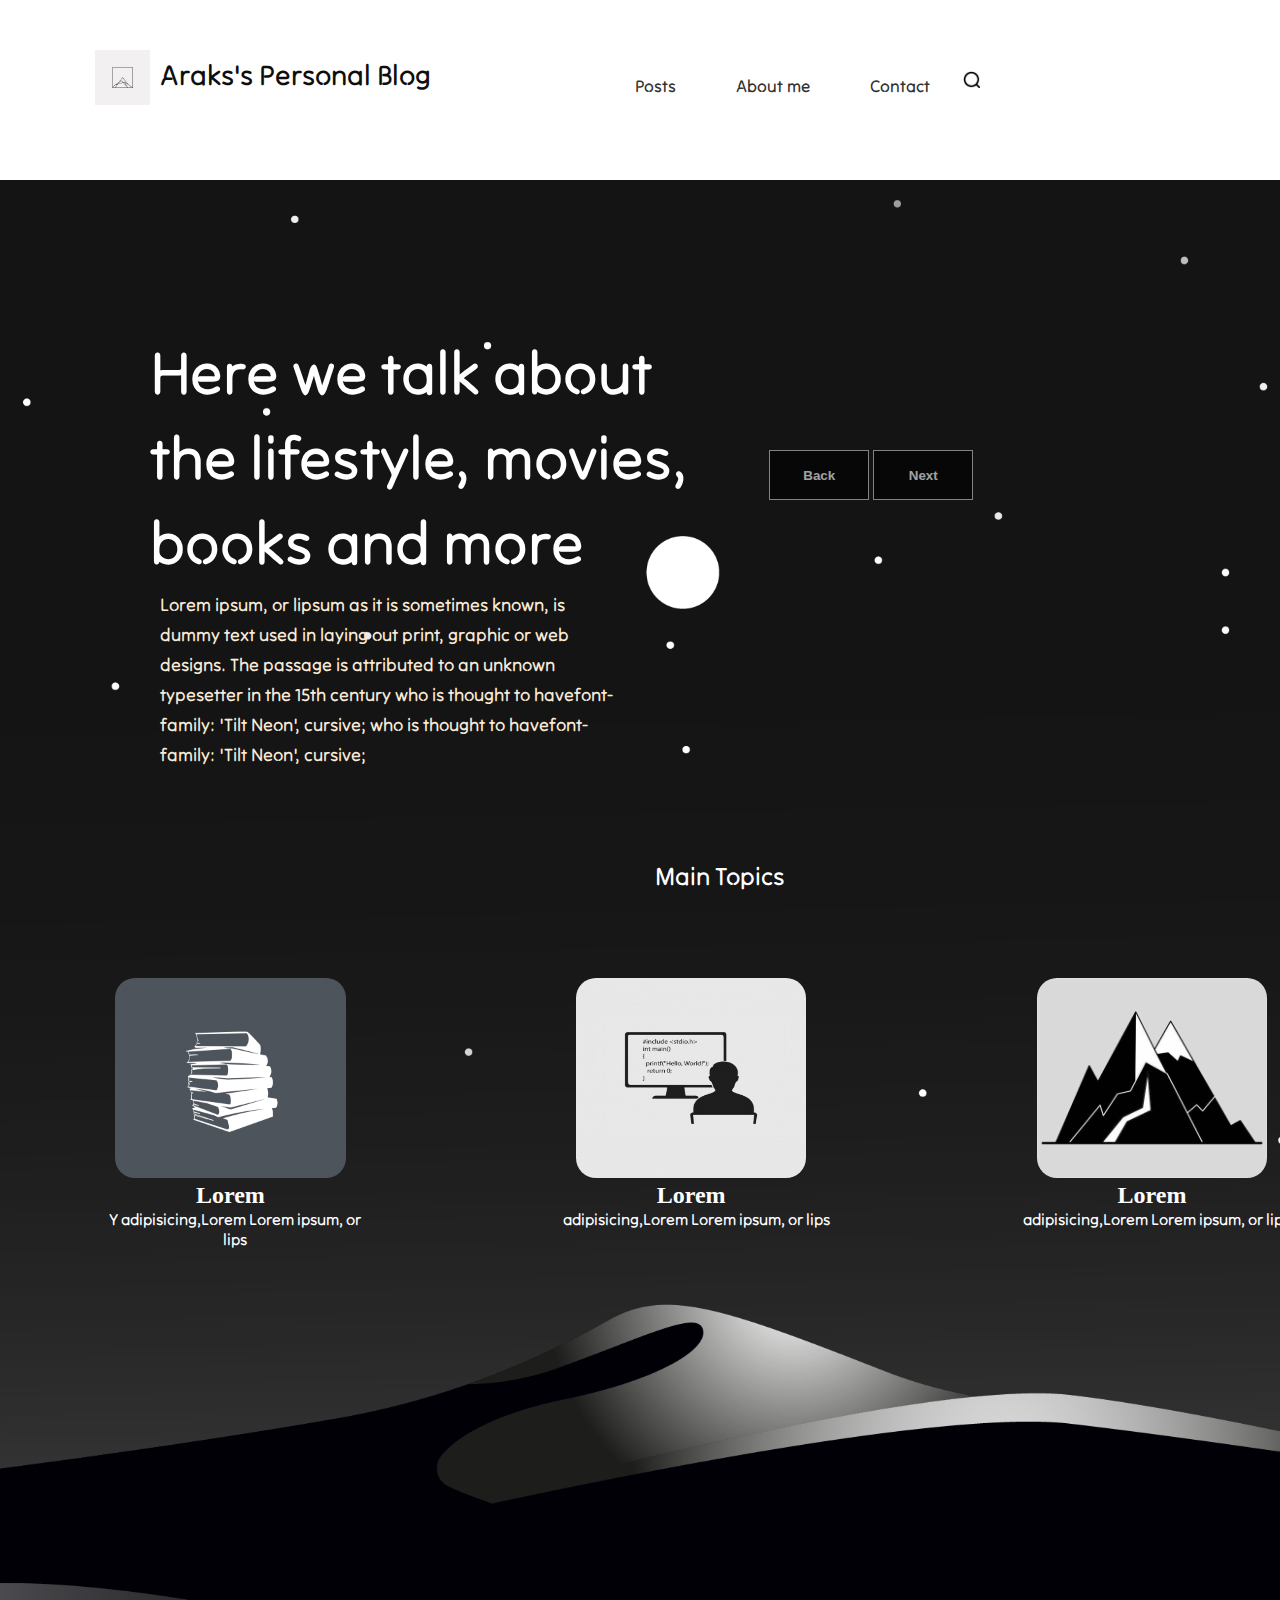
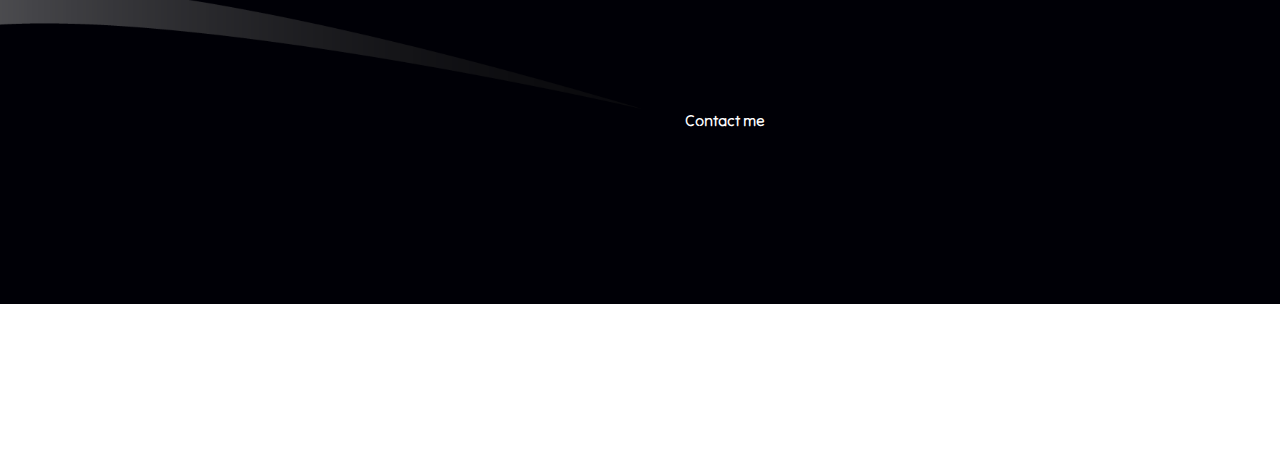
==== index.html @ f2035d0c "first" ====
<!DOCTYPE html>
<html lang="en">
<html>
    <head>
        <link rel="stylesheet" href="https://cdnjs.cloudflare.com/ajax/libs/font-awesome/6.2.0/css/all.min.css" 
        integrity="sha512-xh6O/CkQoPOWDdYTDqeRdPCVd1SpvCA9XXcUnZS2FmJNp1coAFzvtCN9BmamE+4aHK8yyUHUSCcJHgXloTyT2A==" 
        crossorigin="anonymous" 
        referrerpolicy="no-referrer" />
        <base target="_blank"/>
        <link rel="preconnect" href="https://fonts.googleapis.com">
        <link rel="preconnect" href="https://fonts.gstatic.com" crossorigin>
        <link href="https://fonts.googleapis.com/css2?family=Tilt+Neon&display=swap" rel="stylesheet">
        <link rel="stylesheet" href="style.css"/>
<title>Araks's Personal Blog
    
</title>

</head>

<body class="body">
    <div class="container">
      
    <header class="header">
        
        <div class="logo">
            <a href="#"> <img src="images/logo.jpg"></a>
            </div>
            <div class="name"><h2>Araks's Personal Blog</h2></div>
        <nav class="nav">
            <ul class="menu">
                <li class="subsub"><a class="redone" href="pages.html/posts.html">Posts</a>
                </li>
                <li class="subsub"><a href="#">About me</a> 
                </li>
                <li class="subsub"><a href="#">Contact</a>
                </li>
            </ul>
        </nav>
        <div class="clear"></div>
        <div class="search"><a href="#"><img src="images/image1.png"></a></div>
    </header>
<div class="main">
<div class="different">
<div class="bigtext"><h2>Here we talk about the lifestyle, movies, books and more</h2></div>
<div  class="text"><p>Lorem ipsum, or lipsum as it is sometimes known, is dummy text used in laying out print, graphic or web designs. 
    The passage is attributed to an unknown typesetter in the 15th century who is thought to havefont-family: 'Tilt Neon', cursive; who is thought to havefont-family: 'Tilt Neon', cursive;</p></div>
</div>
<div id="image-slider">
    
      <div class= "page" class="active"><img src="./images/R.jpg"  alt="">
    <p>Lorem ipsum, or lipsum as it is sometimes known, is dummy text used in laying out print, graphic or web designs. 
        The passage is attLorem ipsum dolor sit amet consectetur adipisicing </p>
    </div>
      <div class= "page"><img src="./images/The-Hero-With-A-Thousand-Faces-Book-Cover.png" alt="">
        <p> Dolor sit amet consectetur,Lorem ipsum dolor Lorem ipsum, or lipsum as it is sometimes known, is dummy text used in laying out print, graphic or web designs. 
            The passage is att  </p>
    </div>
      <div class= "page"><img src="./images/R (1).jpg" alt="">
        <p> Consectetur adipisicing,Lorem Lorem ipsum, or lipsum as it is sometimes known, is dummy text used in laying out print, graphic or web designs. 
            The passage is attsit amet consectetur adipisicing </p>
    </div>
   
    <div class="btns">
      <button class="prev">Back</button>
      <button class="next">Next</button>
    </div>
   </div>
</div>
<div class="serve">
<div class="neew"><h2 class="up">Main Topics</h2>
</div>
<div class="row">
    <div class="column"><img class="newimg" src="images/d9e484365ec1a5af85fd38247c4099bd.png">
    <h2>Lorem</h2>
<p>Y adipisicing,Lorem Lorem ipsum, or lips</p>
</div>
    <div class="column"><img class="newimg" src="images/pngtree-computer-programmer-icon-on-gray-background-png-image_2007486.jpg">
        <h2>Lorem</h2>
        <p> adipisicing,Lorem Lorem ipsum, or lips</p>
    </div>
    <div class="column"><img class="newimg" src="images/OIP.jpg">
        <h2>Lorem</h2>
        <p> adipisicing,Lorem Lorem ipsum, or lips</p>
    </div>
</div>
</div>

<footer class="footer">
    <div class="row2">
        <div class="box">
      <p>Contact me</p>
      <ul class="cont">
            
        <li class="lst"><a href="#"><span class="fa-brands fa-instagram"></span></a> </li>
        <li class="lst"><a href="#"><span class="fa-brands fa-facebook"></span></span></a></li>
        <li class="lst"><a href="#"><span class="fa-brands fa-twitter"></span></span></a></li>
        
    </ul>
        </div>
        
</footer>
</div>
<script src="lala.js"></script>
</body>
</html>
---- style.css ----
*
{
    padding: 0;
    margin: 0;
}

.container
{

width: 1440px;
height: 2000px;
margin: 0 auto;
background-image: url(./images/wp22.png);
background-repeat: no-repeat;
background-size: contain;


}




img{
  width: 100%;
  height: 100%;
}

.header
{
width: 100%;
height: 130px;
background-color: #FFFFFF;
margin-top: 50px;
color: rgb(15, 14, 14);
font-family:sans-serif;


}

.logo
{
width: 55px;  
height: 55px;
float: left;
margin-left: 95px;
top: 35px;
font-size: 12px;
}

.name{
margin-top:15px;
left: 159px;
float: left;
font-family: 'Tilt Neon', cursive;
font-style: normal;
font-weight: 300px;
font-size: 19px;
line-height: 20px;
padding-left: 10px;
}

.nav
{
float:right;
margin-right:500px;
font-size: 17px;
font-family: 'Tilt Neon', cursive;
top: 30px;
font-weight:300

}


.clear
{
  clear:both;  
}


nav ul
{
padding: 0;


}


.menu{
margin-bottom: auto;
}

nav .menu > li
{
list-style: none;
float: left;

}

nav a
{
display: block;
padding-left: 40px;
text-decoration: none;
color:#333333;
margin-top: 15px;

}


  nav a:hover{
    text-align: center;
    box-sizing: border-box;
    justify-content: center;
    align-items: center;
    color:rgb(125, 129, 130);
    transition: all 0.5s;
    } 

.search{
width: 17.42px;
height: 17.42px;
float: right;
right: 300px;
top: 71px;
position: absolute;
}



.main{
width: 100%;
height: 680px;
}



.bigtext
{
position: absolute;
width: 574px;
height: 246px;
font-family: 'Tilt Neon', cursive;
font-style: normal;
font-weight: 700;
font-size: 40px;
line-height: 85px;
top: 330px;
left: 150px;
color: #FFFFFF;
}
    
.text{
width: 470px;
height: 60px;
font-family: 'Poppins';
font-style: normal;
font-weight: 500;
font-size: 18px;
line-height: 30px;
position: absolute;
top: 590px;
left: 150px;
color: antiquewhite;
}


#image-slider {
  width: 600px;
  height: 400px;
  float: right;
  margin-right: 70.81px;
  padding-top: 170px;
  position: relative;
  }
  .page {
    width: 100%;
    position: absolute;
    z-index: 1;
    opacity: 0;
    background-color:#FFFFFF;
  }
  
  #image-slider img{
    width: 600px;
  height: 350px;
  }
  
  .active {
    opacity: 1;
  }
  .btns {
    position: relative;
    z-index: 2;
    top: 100px;
  }
  .btns button {
    border: 1px solid #ccc;
    width: 100px;
    height: 50px;
    line-height: 50px;
    text-align: center;
    color: #fff;
    background-color: #000;
    font-weight: bold;
    opacity: 0.6;
  }
  .btns button:hover {
    cursor: pointer;
    opacity: 1;
  }
  
  p{
  font-weight: bold;
  margin-left: 10px;
  font-family: 'Tilt Neon', cursive;
  
  }
.serve{
width: 100%;
height: 450px;
text-align: center;

}

.neew{
text-align: center;
margin-left: auto;
margin-right: auto;
width:30%;
}

.up{
  font-family: 'Tilt Neon', cursive;
  font-size: 25px;
  color:#FFFFFF
}



.column {
  float: left;
  width: 20%;
  height: 250px;
  padding: 6%;
  color:#FFFFFF;
}

.newimg{
width:80%;
height:80%;
border-radius: 20px;
}





.footer{
  margin-top: 400px;
width: 50%;
text-align: center;
margin-left: auto;
margin-right: auto;
 color: #FFFFFF;
}

.row2{
  width: 100%;
  height: auto;

}

.cont{
  list-style: none;
  padding: 10px;
  margin: 10px;
  text-align:center;
}

ul.cont li{

  display: inline-block;
}

a
{
  text-decoration:none;
}

ul li{
  list-style: none;
  padding: 10px;
}
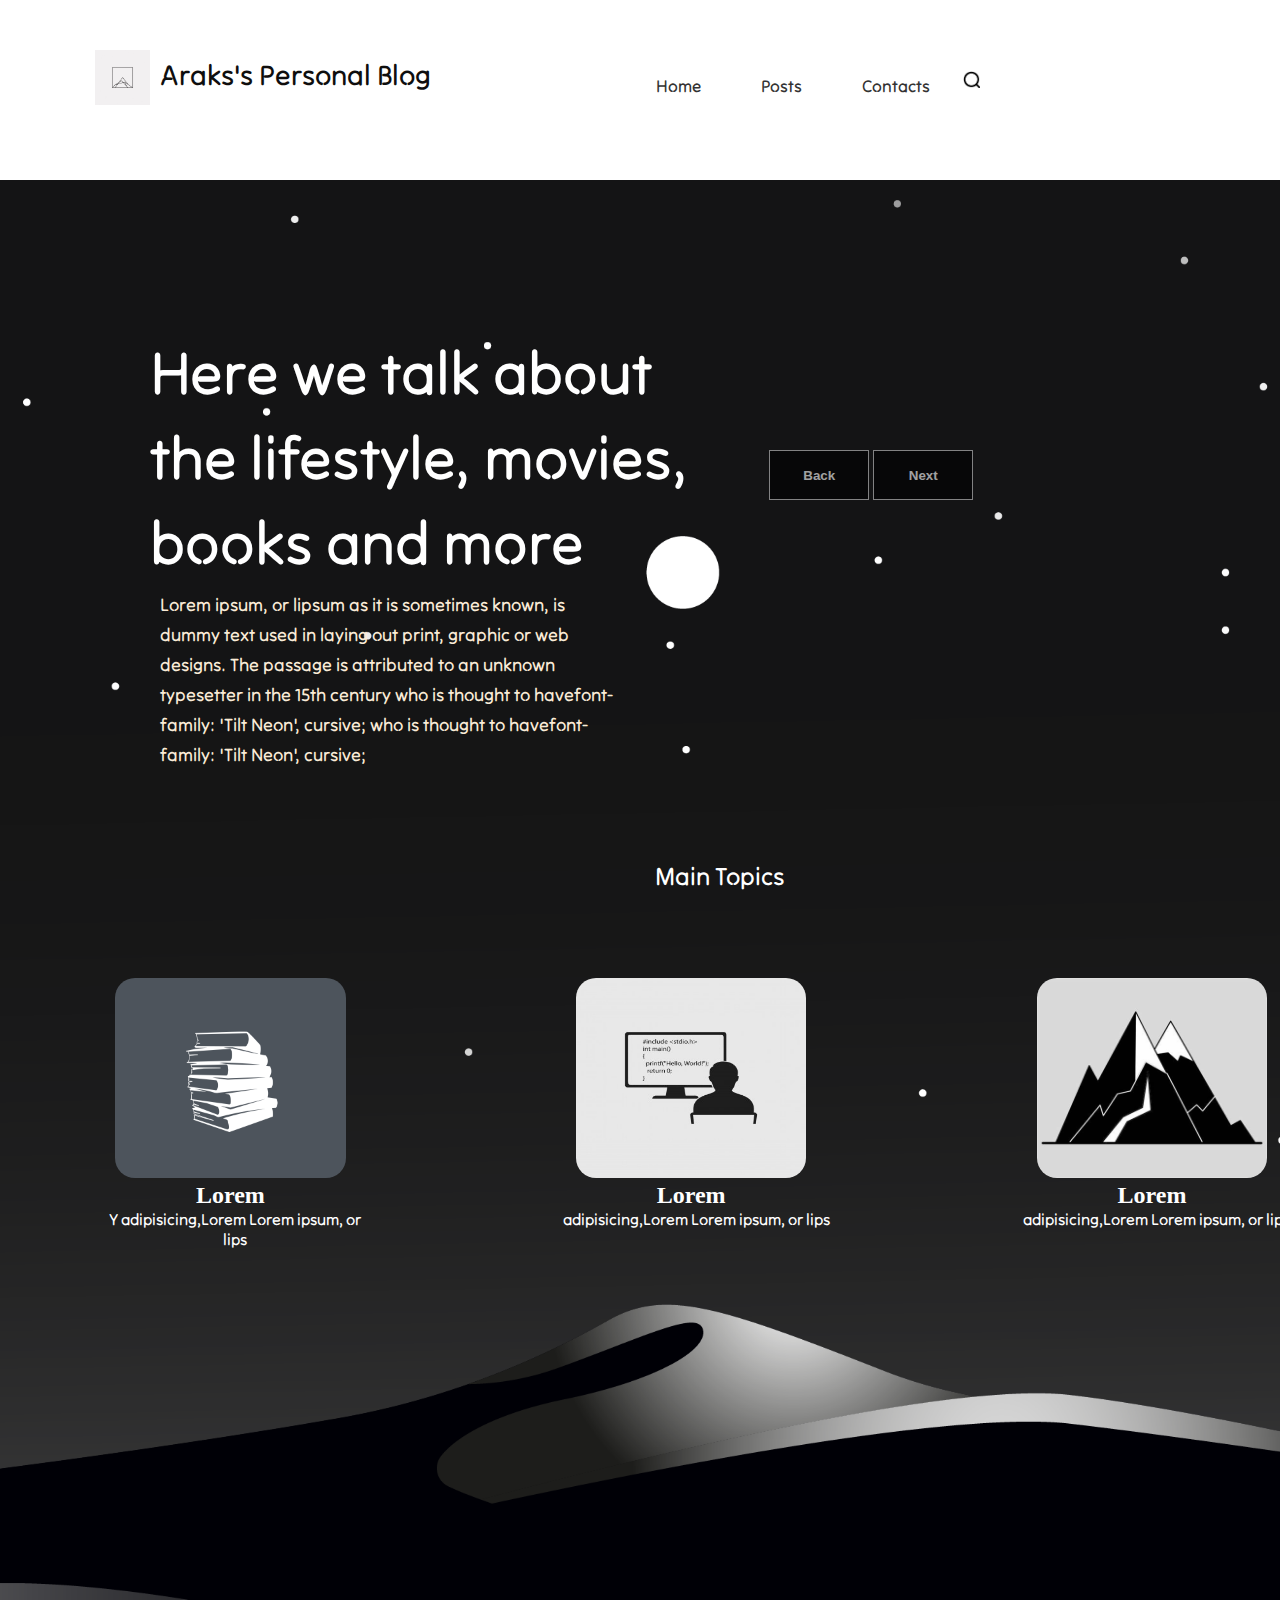
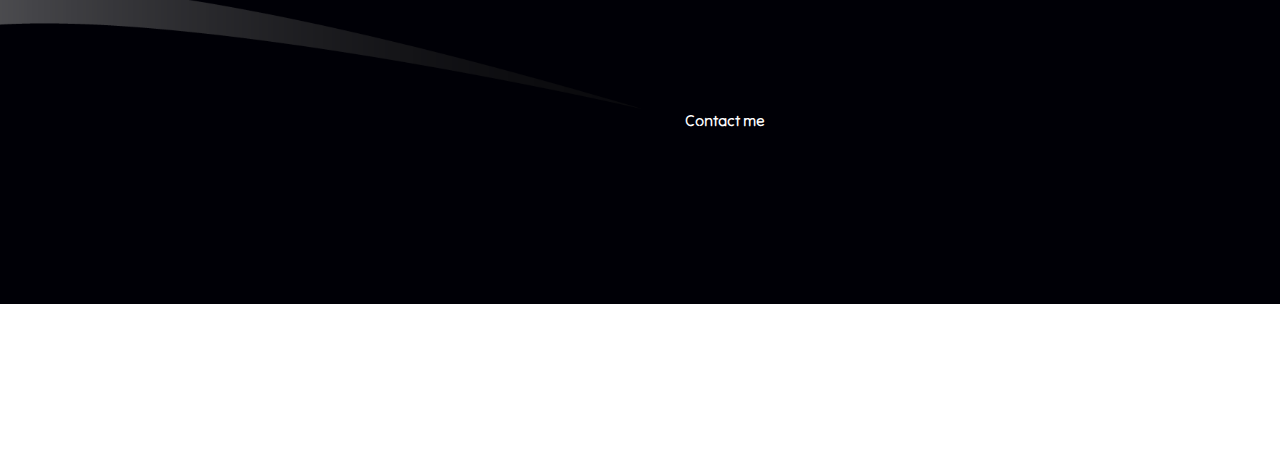
==== commit c1c9a760: "working pages" ====
--- a/index.html
+++ b/index.html
@@ -28,11 +28,11 @@
             <div class="name"><h2>Araks's Personal Blog</h2></div>
         <nav class="nav">
             <ul class="menu">
-                <li class="subsub"><a class="redone" href="pages.html/posts.html">Posts</a>
+                <li class="subsub"><a href="#">Home</a> 
                 </li>
-                <li class="subsub"><a href="#">About me</a> 
+                <li class="subsub"><a class="redone" href="pages.html/posts.html" target="_self">Posts</a>
                 </li>
-                <li class="subsub"><a href="#">Contact</a>
+                <li class="subsub"><a href="pages.html/contacts.html" target="_self">Contacts</a>
                 </li>
             </ul>
         </nav>
